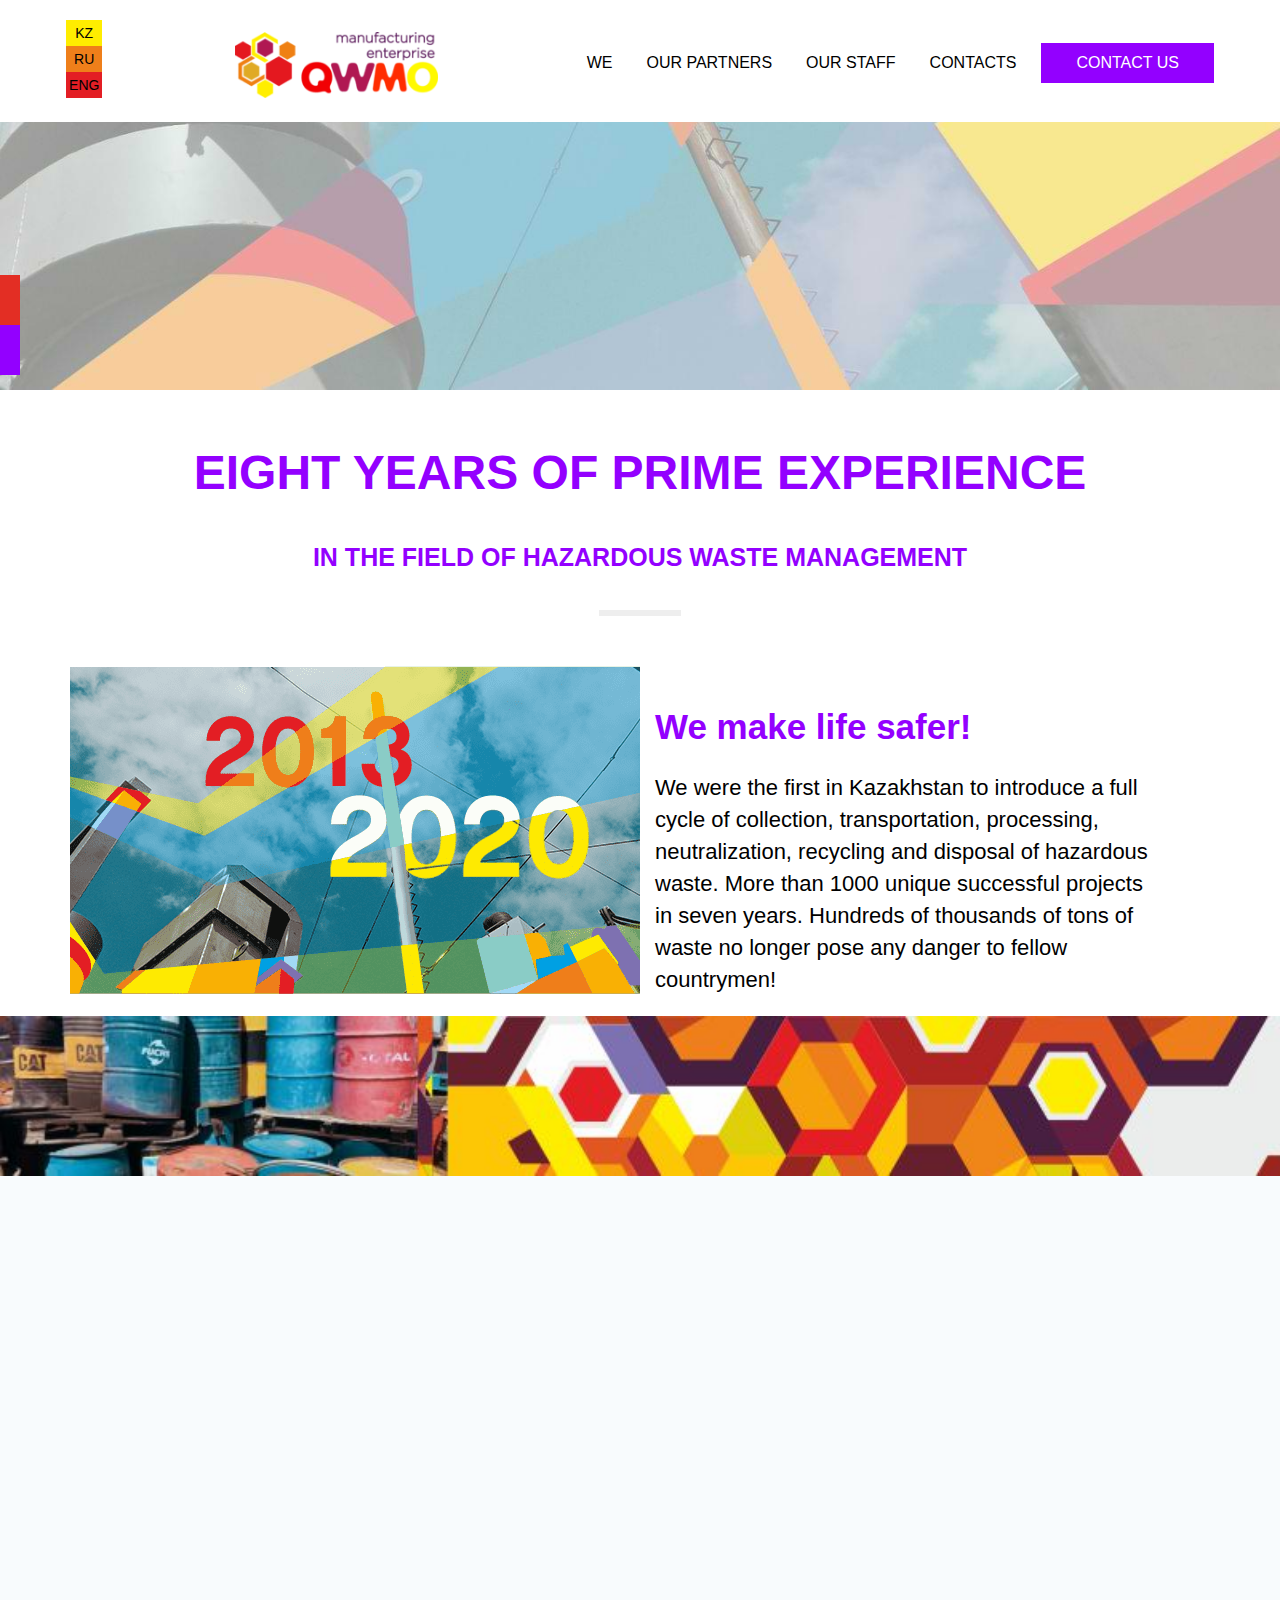
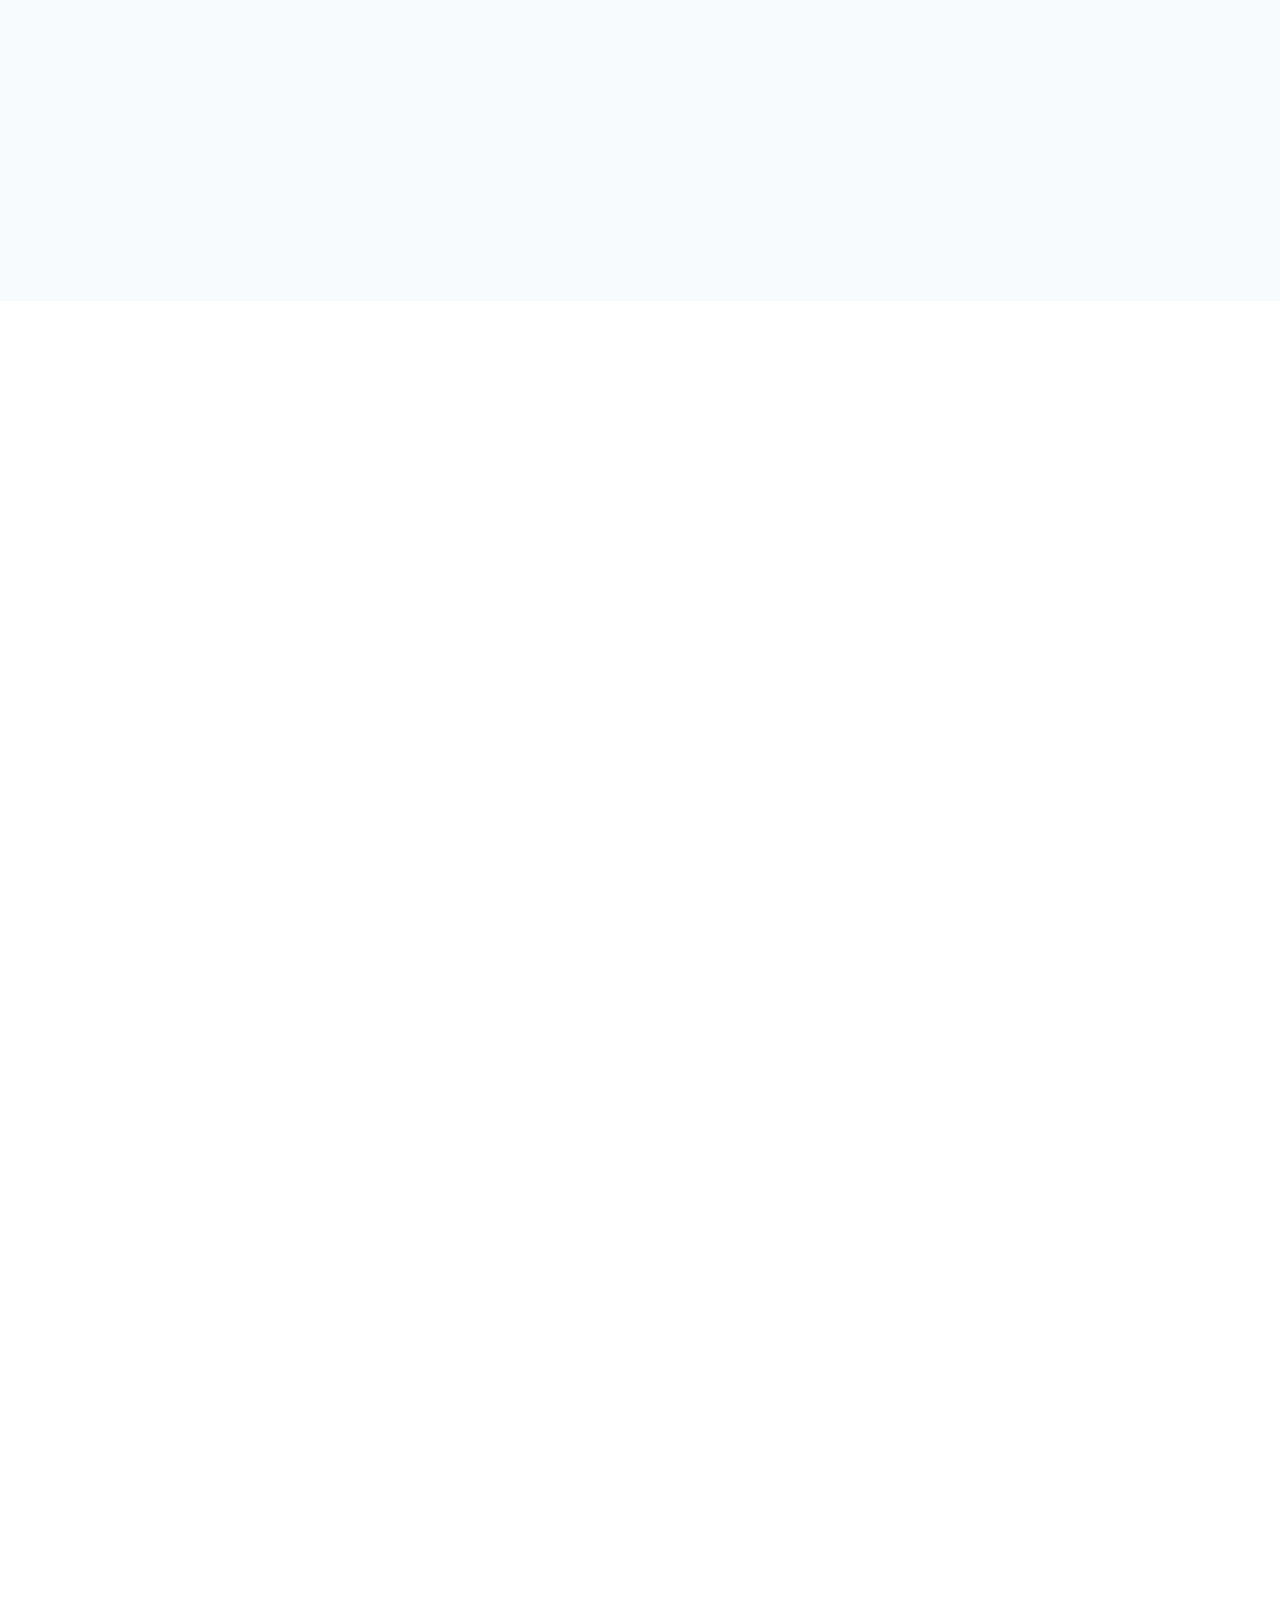
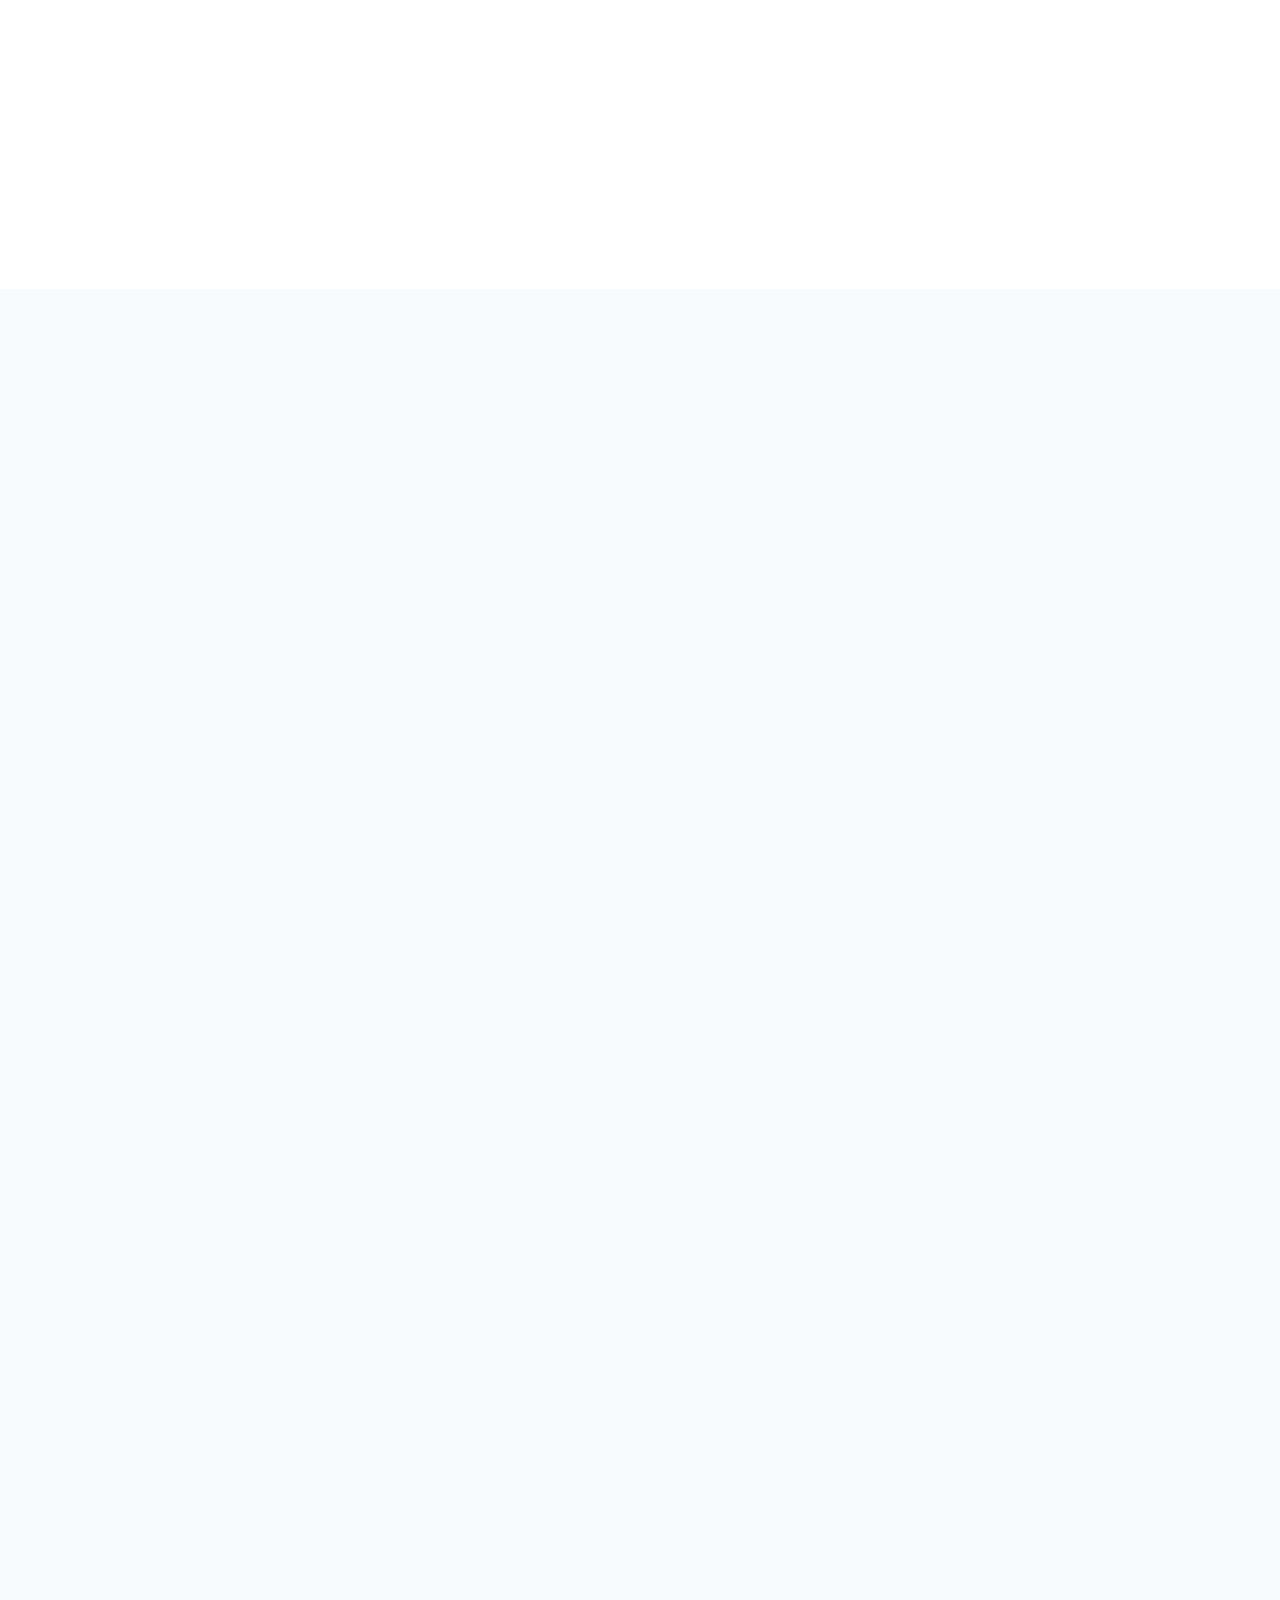
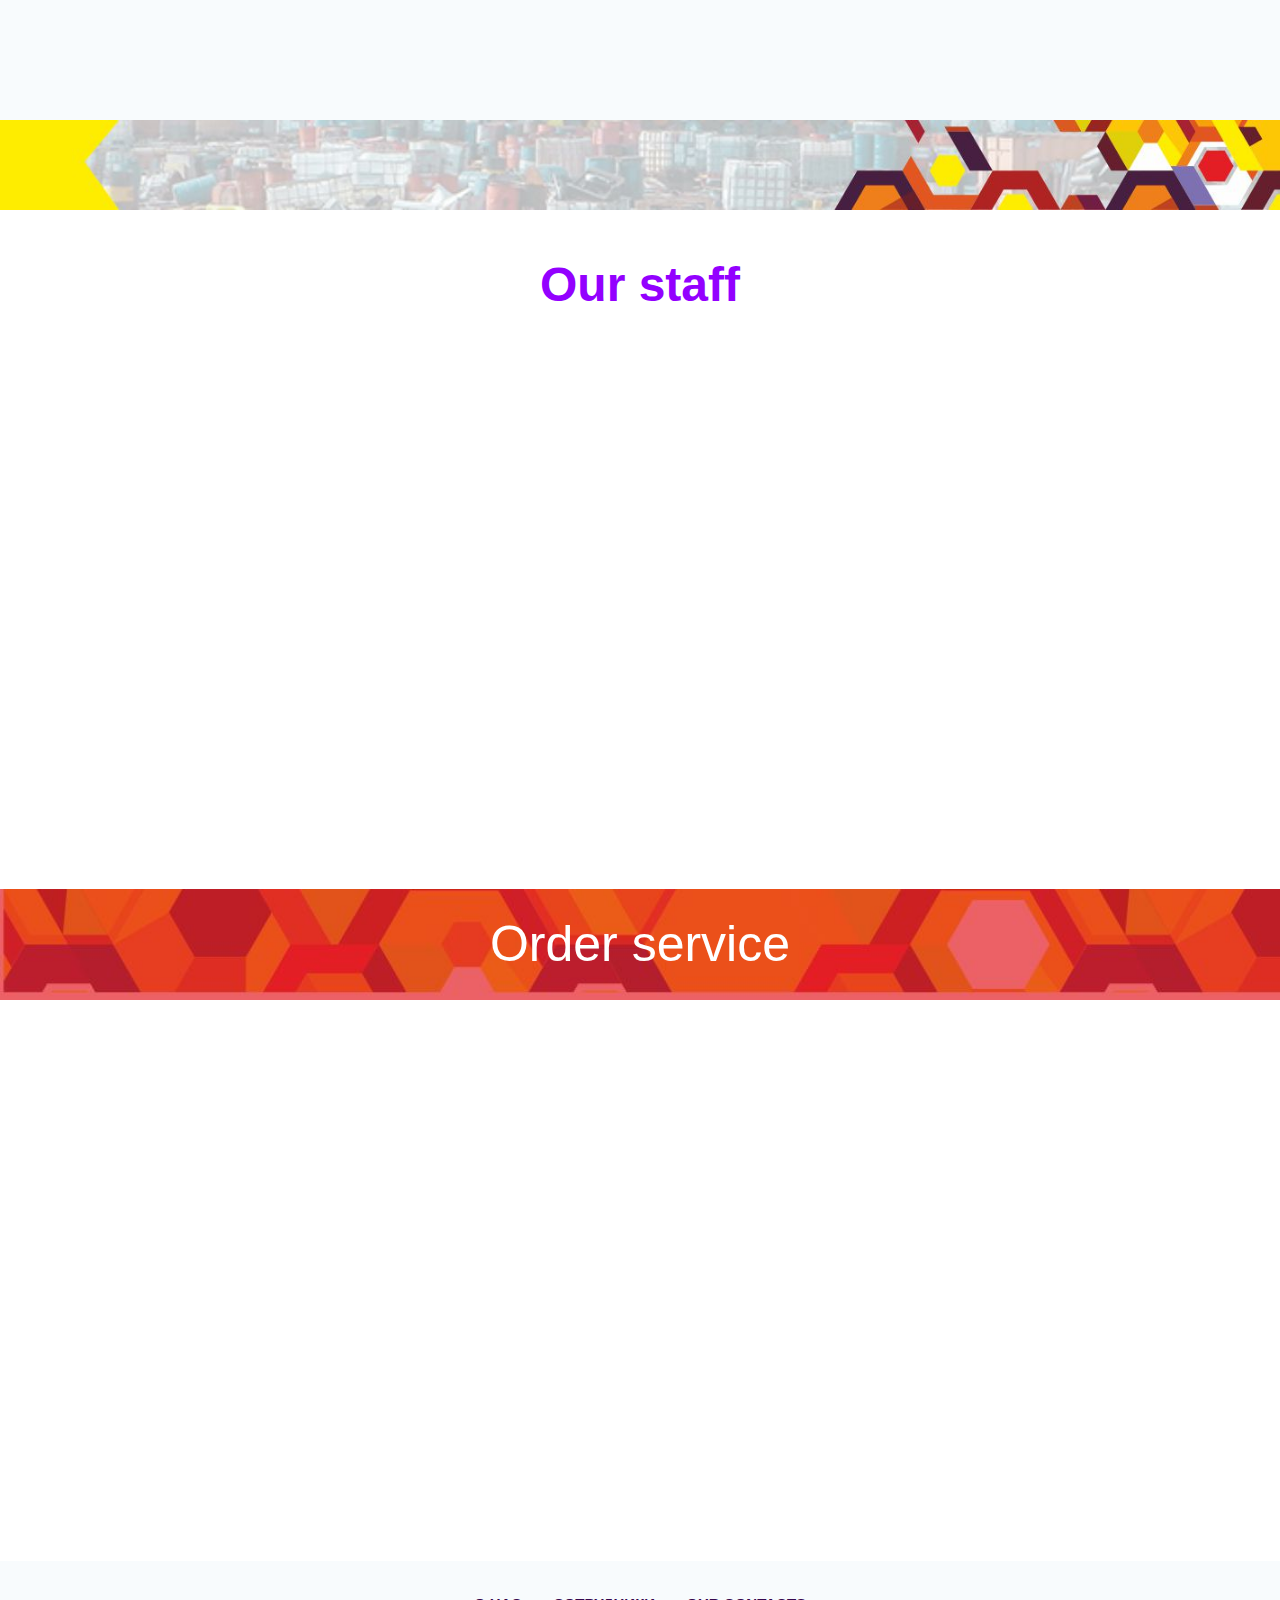
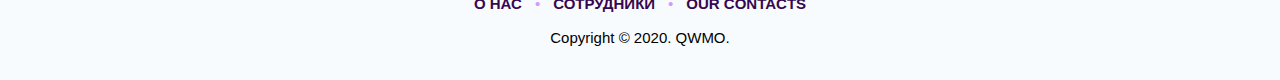
==== lang/eng/index.html @ 1e36c706 "init commit" ====
<!DOCTYPE html>
<html lang="us-en">
  <head>
    <meta charset="utf-8">
    <meta http-equiv="X-UA-Compatible" content="IE=edge">
    <meta name="viewport" content="width=device-width, initial-scale=1">
    <!--========== Page Ttile ==========-->
    <title>QWMO - Factory</title>
    <!-- Google Font -->
    <link href='https://fonts.googleapis.com/css?family=Poppins:400,300,500,600,700' rel='stylesheet' type='text/css'>
    <!-- CSS Plugin Files -->
    <link href="/css/lib/bootstrap.min.css" rel="stylesheet">
    <link href="/css/plugins/font-awesome.min.css" rel="stylesheet">
    <!-- <link href="/css/plugins/lineicons.css" rel="stylesheet"> -->
    <link href="/vendors/magnific-popup/magnific-popup.css" rel="stylesheet">
    <link href="/vendors/bootstrap-touchspin/jquery.bootstrap-touchspin.min.css" rel="stylesheet">
    <link href="/vendors/bootstrap-select/css/bootstrap-select.min.css" rel="stylesheet">
    <link href="/vendors/owl-carousel/assets/owl.carousel.css" rel="stylesheet">
    <link href="/css/plugins/animate.css" rel="stylesheet">
    <!-- Preloader -->
    <link href="/css/plugins/preloader.css" rel="stylesheet">
    <!--========== Main Styles==========-->
    <link href="/css/style.css" rel="stylesheet">
    <!-- Theme CSS (For Available Color Options, See Documentation ) -->
    <link href="/css/themes/blue-orange.css" rel="stylesheet">
    <link href="/css/addons.css" rel="stylesheet">
    <script src="/js/lib/lazy.js"></script>
    <!--========== HTML5 shim and Respond.js (Required) ==========-->
    <!--[if lt IE 9]>
    <script src="js/lib/html5shiv.min.js"></script>
    <script src="js/lib/respond.min.js"></script>
    <![endif]-->
    <link rel="shortcut icon" href="/images/ntpl/favicon.ico" type="image/x-icon">
  </head>
  <body class="home" data-scroll-animation="true" data-spy="scroll" data-target="#main-navbar">
    <!--==========Preloader==========-->
    <div id="loading">
      <div id="loading-center">
        <div id="loading-center-absolute">
          <div class="object" id="object_four"></div>
          <div class="object" id="object_three"></div>
          <div class="object" id="object_two"></div>
          <div class="object" id="object_one"></div>
        </div>
      </div>
    </div>
    <!--==========Header==========-->
    <header class="row" id="header">
      <nav class="navbar navbar-default navbar-fixed-top">
        <div class="container-head">
          <div class="lang">
            <a href="/lang/kaz/" class="kz">kz</a>
            <a href="/" class="ru">ru</a>
            <a href="/lang/eng/" class="eng">eng</a>
          </div>
          <!--========== Brand and toggle get grouped for better mobile display ==========-->
          <div class="navbar-header">
            <a class="navbar-brand" href="/"><img src="/images/ntpl/logo.png" alt=""></a>
            <button type="button" class="navbar-toggle collapsed" data-toggle="collapse" data-target="#main-navbar" aria-expanded="false">
            <span class="sr-only">Toggle navigation</span>
            <span class="icon-bar"></span>
            <span class="icon-bar"></span>
            <span class="icon-bar"></span>
            </button>
          </div>
          <!--========== Collect the nav links, forms, and other content for toggling ==========-->
          <div class="collapse navbar-collapse" id="main-navbar">
            <a href="#svyazatsya" class="b24-web-form-popup-btn-24 btn btn-warning pull-right hidden-sm hidden-xs">Contact us</a>
            <ul class="nav navbar-nav navbar-right">
              <li><a href="#product">We</a></li>
              <!--    <li><a href="#features">Фишки</a></li> -->
              <li><a href="#reviews">Our partners</a></li>
              <li><a href="#people">Our staff</a></li>
              <!--                         <li class="dropdown">
                <a href="#" class="dropdown-toggle" data-toggle="dropdown">Pages <span class="caret"></span></a>
                <ul class="dropdown-menu">
                    <li><a href="index.html">Pre-order (Email)</a></li>
                    <li><a href="index_email.html">Email Signup (Mailchimp)</a></li>
                    <li><a href="index_buy_paypal.html">Buy Now (PayPal)</a></li>
                    <li><a href="index_kickstarter.html">Kickstarter Campaign</a></li>
                    <li><a href="index_indegogo.html">Indegogo Campaign</a></li>
                    <li><a href="index_boxed.html">Boxed Version</a></li>
                    <li><a href="index_rtl.html">RTL Version</a></li>
                    <li><a href="index_video.html">Video Background</a></li>
                    <li class="divider"></li>
                    <li><a href="blog.html">Blog</a></li>
                    <li><a href="blog-single.html">Blog Single</a></li>
                    <li><a href="about.html">About Us</a></li>
                    <li><a href="faq.html">FAQ</a></li>
                    <li><a href="shortcodes.html">Shortcodes</a></li>
                </ul>
                </li> -->
              <li><a href="#contact">Contacts</a></li>
            </ul>
          </div>
          <!--========== /.navbar-collapse ==========-->
        </div>
        <!--========== /.container-fluid ==========-->
      </nav>
      <div class="top-banner row m0 text-center fadeInOnLoad">
        <div class="container">
          <div class="main-text text">
            <h2>Experimental industrial production site <br> Qazaqtan Waste Management Operator LLP</h2>
          </div>
          <!--              <div class="ylw-box">
            <div class="text">
                Мы можем справится со всем  . . .
            </div>
            </div> -->
          <!-- <a href="https://vimeo.com/142705963" class="btn btn-primary btn-lg video">Play <img src="/images/play-btn-icon.png" alt=""> Video</a> -->
          <br>
          <a href="#svyazatsya" class="b24-web-form-popup-btn-24 btn btn-warning btn-lg visible-sm-inline-block visible-xs-inline-block">Contact us</a>
          <!--       <div class="row apple-watch">
            <img src="/images/ntpl/first_background.jpg" alt="" class="background">
            </div> -->
        </div>
      </div>
    </header>
    <!--==========The Product==========-->
    <section class="row the-product split-columns" id="product">
      <div class="container">
        <div class="row section-header wow fadeInUp">
          <h2>EIGHT YEARS OF PRIME EXPERIENCE</h2>
          <h2 style="font-size: 25px;">IN THE FIELD OF HAZARDOUS WASTE MANAGEMENT</h2>
        </div>
        <div class="row m0 split-column wow fadeIn">
          <div class="col-sm-6 image text-right">
            <img class="lazyload" data-src="/images/ntpl/first_background.png" alt="">
          </div>
          <div class="col-sm-6 texts">
            <div class="texts-inner row m0">
              <h2>We make life safer!</h2>
              <p>We were the first in Kazakhstan to introduce a full cycle of collection, transportation, processing, neutralization, recycling and disposal of hazardous waste. More than 1000 unique successful projects in seven years. Hundreds of thousands of tons of waste no longer pose any danger to fellow countrymen!</p>
            </div>
          </div>
        </div>
      </div>
    </section>
    <section class="pause lazyload" data-bg="/images/ntpl/pause.jpg">
    </section>
    <!--==========How its Works==========-->
    <section class="row how-it-works">
      <div class="container">
        <div class="row section-header v2 wow fadeInUp">
          <h2>THREE STEPS OF SUCCESSFUL COOPERATION</h2>
          <!-- <p>Далеко-далеко за словесными горами в стране, гласных, и согласных живут рыбные тексты. Рыбного первую ведущими грамматики от всех решила. Деревни всеми меня, агентство рыбного если</p> -->
        </div>
        <div class="row work-processes">
          <!--==========Work Process==========-->
          <div class="col-sm-4 work-process wow fadeIn">
            <div class="row m0 process-icon">
              <img class="lazyload" data-src="/images/desktop.png" alt="">
            </div>
            <h3>First</h3>
            <p>Request for a commercial proposal, conclusion of an agreement and the first application for the removal of hazardous waste</p>
          </div>
          <!--==========Work Process==========-->
          <div class="col-sm-4 work-process wow fadeIn" data-wow-delay="0.5s">
            <div class="row m0 process-icon">
              <img class="lazyload" data-src="/images/toggles.png" alt="">
            </div>
            <h3>Second</h3>
            <p>Execution of the terms of the contract by our specialists. Recording every step of the hazardous waste management process. Preparation of accompanying documentation. Consulting customers at any stage of contract execution</p>
          </div>
          <!--==========Work Process==========-->
          <div class="col-sm-4 work-process wow fadeIn" data-wow-delay="1s">
            <div class="row m0 process-icon">
              <img class="lazyload" data-src="/images/trophy.png" alt="">
            </div>
            <h3>Third</h3>
            <p>Registration of utilization passports for each type of hazardous waste. Instant signing of acceptance certificates, reconciliation certificates and acts of work performed using EDS</p>
          </div>
        </div>
      </div>
    </section>
    <!--==========Split Columns==========-->
    <section class="row split-columns">
      <!--         <div class="row m0 split-column wow fadeIn">
        <div class="col-sm-6 image text-right">
            <img class="lazyload" data-src="/images/ntpl/photos/1.jpg" alt="">
        </div>
        <div class="col-sm-6 texts">
            <div class="texts-inner row m0">
                <h2>Every Apps you wanted</h2>
                <p>You won’t just send and receive messages, calls, and mail more easily and efficiently. You’ll express yourself in unique, fun, and more personal ways. Communicating with Watch is discreet, sophisticated, and nuanced. a whole new way to connect with others.</p>
            </div>
        </div>
        </div> -->
      <div class="row m0 split-column wow fadeIn">
        <div class="col-sm-6 col-sm-push-6 image">
          <img class="lazyload" data-src="/images/ntpl/photos/3.jpg" alt="">
        </div>
        <div class="col-sm-6 col-sm-pull-6 texts">
          <div class="texts-inner row m0">
            <!-- <h2>Health and Fitness</h2> -->
            <p>Specialists of our company regularly undergo specialized training courses and have a solid skill in handling hazardous waste.</p>
          </div>
        </div>
      </div>
      <div class="row m0 split-column wow fadeIn">
        <div class="col-sm-6 image text-right">
          <img class="lazyload" data-src="/images/ntpl/photos/6.jpg" alt="">
        </div>
        <div class="col-sm-6 texts">
          <div class="texts-inner row m0">
            <!-- <h2>Every Apps you wanted</h2> -->
            <p>The process of accepting hazardous waste from all over Kazakhstan is automated to the maximum. For many years we have been cooperating with a reliable partner - the transport and logistics company "Waste Logistic", whose drivers have extensive experience in the transportation and handling of hazardous waste</p>
          </div>
        </div>
      </div>
      <div class="row m0 split-column wow fadeIn">
        <div class="col-sm-6 col-sm-push-6 image">
          <img class="lazyload" data-src="/images/ntpl/photos/4.jpg" alt="">
        </div>
        <div class="col-sm-6 col-sm-pull-6 texts">
          <div class="texts-inner row m0">
            <!-- <h2>Health and Fitness</h2> -->
            <p>Representatives of different generations, professions and specializations work at the site. But all of them are one big and friendly team with a special mission: to make this country safe for the life of relatives, loved ones, friends of each of them and future generations</p>
          </div>
        </div>
      </div>
      <div class="row m0 split-column wow fadeIn">
        <div class="col-sm-6 image text-right">
          <img class="lazyload" data-src="/images/ntpl/photos/1.jpg" alt="">
        </div>
        <div class="col-sm-6 texts">
          <div class="texts-inner row m0">
            <!-- <h2>Every Apps you wanted</h2> -->
            <p>Over the years, several high-tech lines for management of various types of hazardous waste have appeared on the site. The experience of European companies working in the same field is being adapted to our realities on an ongoing basis.</p>
          </div>
        </div>
      </div>
      <div class="row m0 split-column wow fadeIn">
        <div class="col-sm-6 col-sm-push-6 image">
          <img class="lazyload" data-src="/images/ntpl/photos/2.jpg" alt="">
        </div>
        <div class="col-sm-6 col-sm-pull-6 texts">
          <div class="texts-inner row m0">
            <!-- <h2>Health and Fitness</h2> -->
            <p>One of the advanced technologies introduced by us is a gas cleaning unit. According to the special drawings of our engineers, ecologists, chemists and other specialists, the gas cleaning equipment was manufactured at one of the Russian enterprises. Such installation excludes the ingress of harmful substances into the atmosphere during the disposal of incineration methods for a number of hazardous waste</p>
          </div>
        </div>
      </div>
      <div class="row m0 split-column wow fadeIn">
        <div class="col-sm-6 image text-right">
          <img class="lazyload" data-src="/images/ntpl/photos/5.jpg" alt="">
        </div>
        <div class="col-sm-6 texts">
          <div class="texts-inner row m0">
            <!-- <h2>Every Apps you wanted</h2> -->
            <p>The pressing shop is ready to receive the next batch of waste. Part of the waste after sorting is subject to reuse: the waste is sorted directly at the customer's site, sent to the workshop for pressing, packed and sent to the recycling enterprises.</p>
          </div>
        </div>
      </div>
      <div class="row m0 split-column wow fadeIn">
        <div class="col-sm-6 col-sm-push-6 image">
          <img class="lazyload" data-src="/images/ntpl/photos/7.jpg" alt="">
        </div>
        <div class="col-sm-6 col-sm-pull-6 texts">
          <div class="texts-inner row m0">
            <!-- <h2>Health and Fitness</h2> -->
            <p>The specifics of the work of the experimental industrial production site are not clear and are not familiar to the overwhelming majority of people. But we firmly know that we are doing something important and necessary for everyone.</p>
          </div>
        </div>
      </div>
      <div class="row m0 split-column wow fadeIn">
        <div class="col-sm-6 image text-right">
          <img class="lazyload" data-src="/images/ntpl/photos/8.jpg" alt="">
        </div>
        <div class="col-sm-6 texts">
          <div class="texts-inner row m0">
            <!--    <h2>Every Apps you wanted</h2> -->
            <p>The process of handling hazardous waste is ongoing. This waste has already been disposed of, but it is being replaced from all regions of Kazakhstan by more and more new batches of waste capable of killing all life for many kilometers around. We really make our people's lives safer! We are focused on growth and implementation of new technologies! We know that the work of our employees is extremely important for each of you!</p>
          </div>
        </div>
      </div>
    </section>
    <!--==========Reviews==========-->
    <section class="row reviews lazyload" id="reviews" data-bg="/images/ntpl/review2.jpg">
      <div class="container">
        <div class="row section-header wow fadeInUp">
          <h2>OUR TIME PROVEN BUSINESS PARTNERS IN HAZARDOUS WASTE MANAGEMENT:</h2>
          <!--   <p style="color: #fff;">Don’t take our word,. See what our experts says about the watch. We have got over 1000s of positive reviews.</p> -->
        </div>
        <div class="row">
          <!--==========Review==========-->
          <div class="review col-sm-12 wow fadeIn">
            <div class="sites_cont">
              <!--     <div class="title red-title" style="align-self: center;">Наши партнеры:
                </div> -->
              <div class="sites_box">
                <div class="item">
                  <div class="item_card lazyload" data-bg="/img/partners/pd.jpg">
                    <a target="_blank" href="https:/promothod.kz">
                    <span class="title">“Promotkhod Kazakhstan” LLP</span>
                    </a>
                    <div class="text">
                      <span>Type of activity:</span>
                      <span>
                      scientific and experimental production company for the treatment of hazardous waste of all types in Kazakhstan
                      </span>
                      <span>Address:</span>
                      <span>
                      100000, Republic of Kazakhstan, Karaganda city, 47 Bukhar Zhyrau avenue, 1st floor
                      </span>
                      <span>Contact numbers:</span>
                      <a class="phone" href="tel:+77212410029">+7 (7212) 41 00 29</a>
                    </div>
                  </div>
                </div>
                <div class="item">
                  <div class="item_card lazyload" data-bg="/img/partners/4.jpg">
                    <a target="_blank" href="https://kzsr.kz">
                      <!-- <img class=" lazyloaded" data-src="/img/partners/4.jpg" alt="kzsr" src="/img/partners/4.jpg"> -->
                      <span class="title">“KazVtorResurs” LLP</span>
                    </a>
                    <div class="text"><span><span>Type of activity:</span></span>
                      <span>Separate collection of waste and their further processing</span>
                      <span><span>Address:</span></span>
                      <span>Kazakhstan, Karaganda city, 1/1 Mechanicheskaya str.</span>
                      <span>Contact numbers:</span>
                      <a class="phone" href="tel:+7 775 265 42 13">+7 775 265 42 13</a>
                    </div>
                  </div>
                </div>
                <div class="item">
                  <div class="item_card lazyload" data-bg="/img/partners/8.jpg">
                    <a target="_blank" href="https://rpo.kz/">
                    <span class="title">“Promotkhod Servise” LLP</span>
                    </a>
                    <div class="text">
                      <span>Type of activity:</span>
                      <span>Production of containers of various sizes, design of sites for the separate collection of hazardous waste and solid waste</span>
                      <span>Address:</span>
                      <span>Karaganda city, 5 Alikhanov str., office 414</span>
                      <span>Contact numbers:</span>
                      <a class="phone" href="tel:+7 7212 41 29 88">+7 7212 41 29 88</a>
                      <a class="phone" href="tel:+7 705 765 7788">+7 705 765 77 88</a>
                    </div>
                  </div>
                </div>
                <div class="item">
                  <div class="item_card lazyload" data-bg="/img/partners/10.png">
                    <a target="_blank" href="https://rpo.kz/">
                    <span class="title">ТОО «Промышленные отходы»</span>
                    </a>
                    <div class="text">
                      <span>Type of activity:</span>
                      <span>Работает с государственными, коммунальными, частными предприятиями, освобожденными от налога НДС 12%.</span>
                      <span>Address:</span>
                      <span>100000, г.Караганда, ул. Алиханова, 8, стр. 1 </span>
                      <span>Contact numbers:</span>
                      <a class="phone" href="tel:+77212368156">+7 (7212) 36 81 56</a>
                    </div>
                  </div>
                </div>
                <div class="item">
                  <div class="item_card lazyload" data-bg="/img/partners/3.jpg">
                    <a target="_blank" href="https://trrr.kz/">
                    <span class="title">«RRR Technology» LLP</span>
                    </a>
                    <div class="text">
                      <span>Type of activity:</span>
                      <span>collection, transportation, processing and shipment of secondary raw materials</span>
                      <span>Address:</span>
                      <span>Karaganda, 1/1 Mechanicheskaya str.</span>
                      <span>Contact numbers:</span>
                      <a class="phone" href="tel:+7 708 439 71 03">+7 708 439 71 03</a>
                    </div>
                  </div>
                </div>
                <div class="item">
                  <div class="item_card lazyload" data-bg="/img/partners/2.png">
                    <a target="_blank">
                    <span class="title">“Waste Logistic” LLP</span>
                    </a>
                    <div class="text">
                      <span>Type of activity:</span>
                      <span>transport and logistics services</span>
                      <span>Address:</span>
                      <span>Karaganda, 1a Ushakov str.</span>
                      <span>Contact numbers:</span>
                      <a class="phone" href="tel:+7 708 439 85 87">+7 708 439 85 87</a>
                    </div>
                  </div>
                </div>
                <div class="item">
                  <div class="item_card lazyload" data-bg="/img/partners/5.jpg">
                    <a target="_blank">
                    <span class="title">“Electronic Waste Recycling” LLP</span>
                    </a>
                    <div class="text">
                      <span>Type of activity:</span>
                      <br>
                      <span>disposal of computer and office equipment, as well as fixed assets in public utilities and state enterprises</span>
                    </div>
                  </div>
                </div>
                <div class="item">
                  <div class="item_card lazyload" data-bg="/img/partners/9.jpg">
                    <a target="_blank">
                    <span class="title">“Smart Waste“ LLP</span>
                    </a>
                    <div class="text">
                      <span>Type of activity:</span>
                      <span>smart recycling and disposal of all types of hazardous waste</span>
                      <!-- <span>Address:</span>
                      <span>Petropavlovsk, 41 Medvedev street, room 5</span>
                      <span>Contact numbers:</span>
                      <a class="phone" href="tel:+7 700 320 47 67">+7 700 320 47 67</a> -->
                    </div>
                  </div>
                </div>
                <div class="item">
                  <div class="item_card lazyload" data-bg="/img/partners/6.jpg">
                    <a target="_blank" href="https://empls.biz">
                    <span class="title">
                    “EcoImpulse” LLP
                    </span>
                    </a>
                    <div class="text">
                      <span>Type of activity:</span>
                      <span>acceptance of boards and deep processing of electronic and electrical equipment</span>
                      <span>Address:</span>
                      <span>Karaganda city, 100/7 Molokov str.</span>
                      <span>Contact numbers:</span>
                      <a class="phone" href="tel:+77012926898">+7 (701) 292 68 98</a>
                    </div>
                  </div>
                </div>
                <div class="item">
                  <div class="item_card lazyload" data-bg="/img/partners/0.png">
                    <a target="_blank">
                    <span class="title">
                    “Chemical Waste” LLP
                    </span>
                    </a>
                    <div class="text">
                      <span>Type of activity:</span>
                      <span>company for the processing of chemical and a number of other hazardous waste</span>
                      <span>Address:</span>
                      <span>
                      Aktobe, 030000, junction 41, house 142
                      </span>
                      <span>Contact numbers:</span>
                      <a class="phone" href="tel:+77054502941">+7 705 450 29 41</a>
                    </div>
                  </div>
                </div>
                <div class="item">
                  <div class="item_card lazyload" data-bg="/img/partners/0.png">
                    <a target="_blank">
                    <span class="title">
                    “EcoWaste Qazaqstan” LLP
                    </span>
                    </a>
                    <div class="text">
                      <span>Type of activity:</span>
                      <span>waste recycling and disposal company</span>
                      <span>Address:</span>
                      <span>Ekibastuz, 9, Academician Mardenov boulevard, apt.2</span>
                      <span>Contact numbers:</span>
                      <a class="phone" href="tel:+77019211171">+7 701 921 11 71</a>
                    </div>
                  </div>
                </div>
                <div class="item">
                  <div class="item_card lazyload" data-bg="/img/partners/0.png">
                    <a target="_blank">
                    <span class="title">
                    “Waste Recycling Factory” LLP
                    </span>
                    </a>
                    <div class="text">
                      <span>Type of activity:</span>
                      <span>waste recycling and disposal company.</span>
                      <span>Address:</span>
                      <span>Kostanay, 110000, Baitursynov street, house 67, office 401</span>
                      <span>Contact numbers:</span>
                      <a class="phone" href="tel:+77054502941">+7 705 450 29 41</a>
                    </div>
                  </div>
                </div>
                <div class="item">
                  <div class="item_card lazyload" data-bg="/img/partners/0.png">
                    <a target="_blank">
                    <span class="title">
                    “Promotkhod Vostok” LLP
                    </span>
                    </a>
                    <div class="text">
                      <span>Type of activity:</span>
                      <span>waste recycling and disposal company</span>
                      <span>Address:</span>
                      <span>
                      Ust-Kamenogorsk, New Harbor, 6 <br> Geographically works in the East Kazakhstan and adjacent regions.
                      </span>
                      <span>Contact numbers:</span>
                      <a class="phone" href="tel:+77718409991">+7 771 840 99 91</a>
                    </div>
                  </div>
                </div>
                <div class="item">
                  <div class="item_card lazyload" data-bg="/img/partners/7.jpg">
                    <a target="_blank">
                    <span class="title">
                    “Polymer Waste” LLP
                    </span>
                    </a>
                    <div class="text">
                      <span>Type of activity:</span>
                      <span>Disposal of all types of polymer waste</span>
                    </div>
                  </div>
                </div>
                <div class="item">
                  <div class="item_card lazyload" data-bg="/img/partners/0.png">
                    <a target="_blank">
                    <span class="title">
                    “PromEcoTechnology” LLP
                    </span>
                    </a>
                    <div class="text">
                      <span>Type of activity:</span>
                      <span>
                      design and expert company in the field of environmental protection and ecology
                      </span>
                      <span>Address:</span>
                      <span>Karaganda, 8,1 Alikhanov str.  <br> The company operates throughout Kazakhstan</span>
                      <span>Contact numbers:</span>
                      <a class="phone" href="tel:+77212410029">+7 7212 41 00 29</a>
                    </div>
                  </div>
                </div>
                <div class="item">
                  <div class="item_card lazyload" data-bg="/img/partners/0.png">
                    <a target="_blank">
                    <span class="title">
                    “Promotkhod Development” LLP
                    </span>
                    </a>
                    <div class="text">
                      <span>Address:</span>
                      <span>Almaty, 050050, 92a Polezhayev str., office 208 <br>The company operates in the southern regions of Kazakhstan.</span>
                      <span>Contact numbers:</span>
                      <a class="phone" href="tel:+77772459734">+7 777 245 97 34</a>
                    </div>
                  </div>
                </div>
              </div>
            </div>
          </div>
        </div>
      </div>
    </section>
    <section class="pause pause2 lazyload" data-bg="/images/ntpl/pause.jpg">
    </section>
    <section class="people lazyload" id="people" data-bg="/images/ntpl/bg.jpg">
      <h2 class="text-center">Our staff</h2>
      <div class="img_cont">
        <!-- <div class="image">
          <img class="lazyload" data-src="/img/people/1.png" alt="">
          </div>
          <div class="image">
          <img class="lazyload" data-src="/img/people/2.png" alt="">
          </div> -->
        <div class="image">
          <img class="lazyload" data-src="/img/people/3.png" alt="">
          <div class="name">
            Ирина Владимировна <b>АНДРЕЕВА</b>
          </div>
        </div>
        <div class="image">
          <img class="lazyload" data-src="/img/people/4.png" alt="">
          <div class="name">
            Канагат Солтанович <b>РАМАЗАНОВ</b>
          </div>
        </div>
<!--         <div class="image">
          <img class="lazyload" data-src="/img/people/5.png" alt="">
          <div class="name">
            Сергей Павлович <b>ЛЕМЕЗА</b>
          </div>
        </div> -->
        <!-- <div class="image">
          <img class="lazyload" data-src="/img/people/6.png" alt="">
          </div> -->
        <div class="image">
          <img class="lazyload" data-src="/img/people/7.png" alt="">
          <div class="name">
            Игорь Александрович <b>БРАНТОВ</b>
          </div>
        </div>
        <div class="image">
          <img class="lazyload" data-src="/img/people/8.png" alt="">
          <div class="name">
            Виктор Владимирович <b>ВАСИЛЬЕВ</b>
          </div>
        </div>
        <div class="image">
          <img class="lazyload" data-src="/img/people/9.png" alt="">
          <div class="name">
            Георгий Романович <b>ДЕЕВ</b>
          </div>
        </div>
        <div class="image">
          <img class="lazyload" data-src="/img/people/10.png" alt="">
          <div class="name">
            Виктор Юриевич <b>ПАНЗИН</b>
          </div>
        </div>
        <!-- <div class="image">
          <img class="lazyload" data-src="/img/people/11.png" alt="">
          </div> -->
      </div>
    </section>
    <!--==========Featured On==========-->
    <!--     <section class="row  featured-on">
      <div class="container">
          <div class="row">
              <h3>Партнеры</h3>
              <ul class="nav nav-justified">
                  <li class="wow fadeInUp" data-wow-delay="0.2s"><img src="/images/featured1.png" alt=""></li>
                  <li class="wow fadeInUp" data-wow-delay="0.4s"><img src="/images/featured2.png" alt=""></li>
                  <li class="wow fadeInUp" data-wow-delay="0.6s"><img src="/images/featured3.png" alt=""></li>
                  <li class="wow fadeInUp" data-wow-delay="0.8s"><img src="/images/featured4.png" alt=""></li>
                  <li class="wow fadeInUp" data-wow-delay="1s"><img src="/images/featured5.png" alt=""></li>
                  <li class="wow fadeInUp" data-wow-delay="1.2s"><img src="/images/featured6.png" alt=""></li>
              </ul>
          </div>
      </div>
      </section> -->
    <!--==========FAQS==========-->
    <section class="row faqs">
      <div class="container">
        <div class="row section-header wow fadeInUp">
          <h2>CONTACTS OF LEADING SPECIALISTS:</h2>
          <!-- <p>Got questions? We’ve got answers. If you have some other questions, feel free to send us an email to <a href="#">hello@product.com</a></p> -->
        </div>
        <div class="row">
          <!--==========Faq==========-->
          <div class="col-sm-6 faq wow fadeInUp">
            <h4>Production Site Master</h4>
            <p>
              Николай <span class="lastname">Юрышев</span><br>
              <a href="mailto:sm@qwmo.net">sm@qwmo.net</a> <br>
              <a class="phone" href="tel:+7 702 117 47 77">+7 702 117 47 77</a><br>
            </p>
          </div>
          <!--==========Faq==========-->
          <div class="col-sm-6 faq wow fadeInUp">
            <h4>Production site office manager</h4>
            <p>            Ирина <span class="lastname">АНДРЕЕВА</span><br>
              <a href="mailto:omm@qwmo.net">omm@qwmo.net</a> <br>
              <a class="phone" href="tel:+77084397430">+7 708 439 74 30</a><br> 
            </p>
          </div>
          <!--==========Faq==========-->
          <!-- <div class="col-sm-4 faq wow fadeInUp" data-wow-delay="0.3s">
            <h4>Заведующая складом</h4>
            <p>            Елена <span class="lastname">КЕРЕН</span><br>
                <a href="mailto:bnvstorm@gmail.com">bm@qwmo.net</a> <br>
                <a class="phone" href="tel:+77084368226">+7 708 436 82 26</a><br></p>
            </div> -->
          <!--==========Faq==========-->
        </div>
      </div>
    </section>
    <!--==========Tech Specs==========-->
    <section class="b24-web-form-popup-btn-24 order_service lazyload" data-bg="/images/ntpl/order_btn.jpg">
      <a href="#contact">
      Order service
      </a>
    </section>
    <!--==========Contact==========-->
    <section class="row contact" id="contact">
      <!-- ================== GOOGLE MAP (Change data-lat & data-lon values) ====================== -->
      <!-- TIP : To change the map style, Visit /js/plugins/google-map.js -->
      <!--    <div id="mapBox" class="row m0" data-lat="37.3818288" data-lon="-122.0636325" data-zoom="15"></div> -->
      <iframe id="mapBox" class="lazyload row m0" data-src="https://yandex.ru/map-widget/v1/?um=constructor%3Aada595e678429b4b5ea939796da434f823dffced7c8f4fc98a4c2e3bbb82f47e&amp;source=constructor" width="100%" height="546" frameborder="0"></iframe>
      <!-- Flippable Contact Box -->
      <div class="flip-box-container row m0">
        <div class="flip-box row m0 wow fadeIn">
          <!-- Contact Address (front Side) -->
          <div class="row contact-box flip-box-part">
            <h2>Our contacts</h2>
            <ul class="nav">
              <li><i class="fa fa-map-marker"></i>100000, Республика Казахстан,
                <br>г.Караганда, ул.Ушакова, дом 1а.
              </li>
              <li><i class="fa fa-phone"></i><a href="tel:+7 708 439 74 30">+7 708 439 74 30</a>
              <li><i class="fa fa-envelope"></i><a href="mailto:omm@qwmo.net">omm@qwmo.net</a></li>
            </ul>
            <!--  <button class="flip-contact-box btn btn-block">contact us</button> -->
          </div>
          <!-- Contact Form (back Side) -->
          <div class="row contact-form flip-box-part">
            <a href="javascript:void(0);" class="js-close-flip">&times;</a>
            <!-- Contact Form Starts here -->
            <form action="php/contact.php" id="phpcontactform" method="POST">
              <div class="row">
                <div class="form-group col-sm-6">
                  <input type="text" name="name" class="form-control" placeholder="Name" required>
                </div>
                <div class="form-group col-sm-6">
                  <input type="email" name="email" class="form-control" placeholder="Email Address" required>
                </div>
              </div>
              <div class="form-group">
                <input type="text" name="subject" class="form-control" placeholder="Subject" required>
              </div>
              <div class="form-group">
                <textarea class="form-control" name="message" placeholder="Message" required></textarea>
              </div>
              <button type="submit" id="js-contact-btn" class="btn btn-block">Send Message</button>
              <div id="js-contact-result" data-success-msg="Form submitted successfully." data-error-msg="Oops. Something went wrong."></div>
            </form>
            <!-- // End Contact form -->
          </div>
          <!-- // End back Side -->
        </div>
      </div>
      <!-- // End Contact Box -->
    </section>
    <!--==========Footer==========-->
    <footer class="row lazyload" data-bg="/images/ntpl/footer.jpg">
      <div class="container">
        <!--              <div class="row m0 social-links">
          <ul class="nav">
              <li class="wow fadeInUp"><a href="#"><i class="fa fa-facebook"></i></a></li>
              <li class="wow fadeInUp" data-wow-delay="0.1s"><a href="#"><i class="fa fa-twitter"></i></a></li>
              <li class="wow fadeInUp" data-wow-delay="0.2s"><a href="#"><i class="fa fa-instagram"></i></a></li>
              <li class="wow fadeInUp" data-wow-delay="0.3s"><a href="#"><i class="fa fa-youtube"></i></a></li>
              <li class="wow fadeInUp" data-wow-delay="0.4s"><a href="#"><i class="fa fa-google-plus"></i></a></li>
              <li class="wow fadeInUp" data-wow-delay="0.5s"><a href="#"><i class="fa fa-pinterest"></i></a></li>
          </ul>
          </div> -->
        <div class="row m0 menu-rights">
          <ul class="nav footer-menu">
            <li><a href="#product">О нас</a></li>
            <li><a href="#people">Сотрудники</a></li>
            <li><a href="#contact">Our contacts</a></li>
          </ul>
          <p>
            Copyright © 2020. QWMO.
            <!--  <br class="small-divide"> Все права защищены -->
          </p>
        </div>
      </div>
    </footer>
    <!--========== Javascript Files ==========-->
    <!-- jQuery Latest -->
    <script src="/js/lib/jquery-2.2.0.min.js"></script>
    <!-- Bootstrap JS -->
    <script src="/js/lib/bootstrap.min.js"></script>
    <!-- Plugins -->
    <script src="/vendors/owl-carousel/owl.carousel.js"></script>
    <script src="/vendors/magnific-popup/jquery.magnific-popup.min.js"></script>
    <script src="/vendors/bootstrap-touchspin/jquery.bootstrap-touchspin.min.js"></script>
    <script src="/vendors/bootstrap-select/js/bootstrap-select.min.js"></script>
<!--     <script src="https://maps.googleapis.com/maps/api/js"></script>
    <script src="/js/plugins/gmaps.min.js"></script>
    <script src="/js/plugins/google-map.js"></script> -->
    <script src="/js/plugins/wow.min.js"></script>
    <script src="/js/plugins/validate.js"></script>
    <!-- Includes -->
    <script src="/js/includes/pre-order.js"></script>
    <script src="/js/includes/subscribe.js"></script>
    <script src="/js/includes/contact.js"></script>
    <!-- Style Switcher -->
    <script src="/js/includes/style-switcher.js"></script>
    <!-- Main JS -->
    <script src="/js/main.js"></script>
    <script id="bx24_form_button" data-skip-moving="true">
      (function(w,d,u,b){w['Bitrix24FormObject']=b;w[b] = w[b] || function(){arguments[0].ref=u;
          (w[b].forms=w[b].forms||[]).push(arguments[0])};
          if(w[b]['forms']) return;
          var s=d.createElement('script');s.async=1;s.src=u+'?'+(1*new Date());
          var h=d.getElementsByTagName('script')[0];h.parentNode.insertBefore(s,h);
      })(window,document,'https://qwmo.bitrix24.kz/bitrix/js/crm/form_loader.js','b24form');
      
      b24form({"id":"24","lang":"ru","sec":"p14kcq","type":"button","click":""});
    </script>
  </body>
</html>
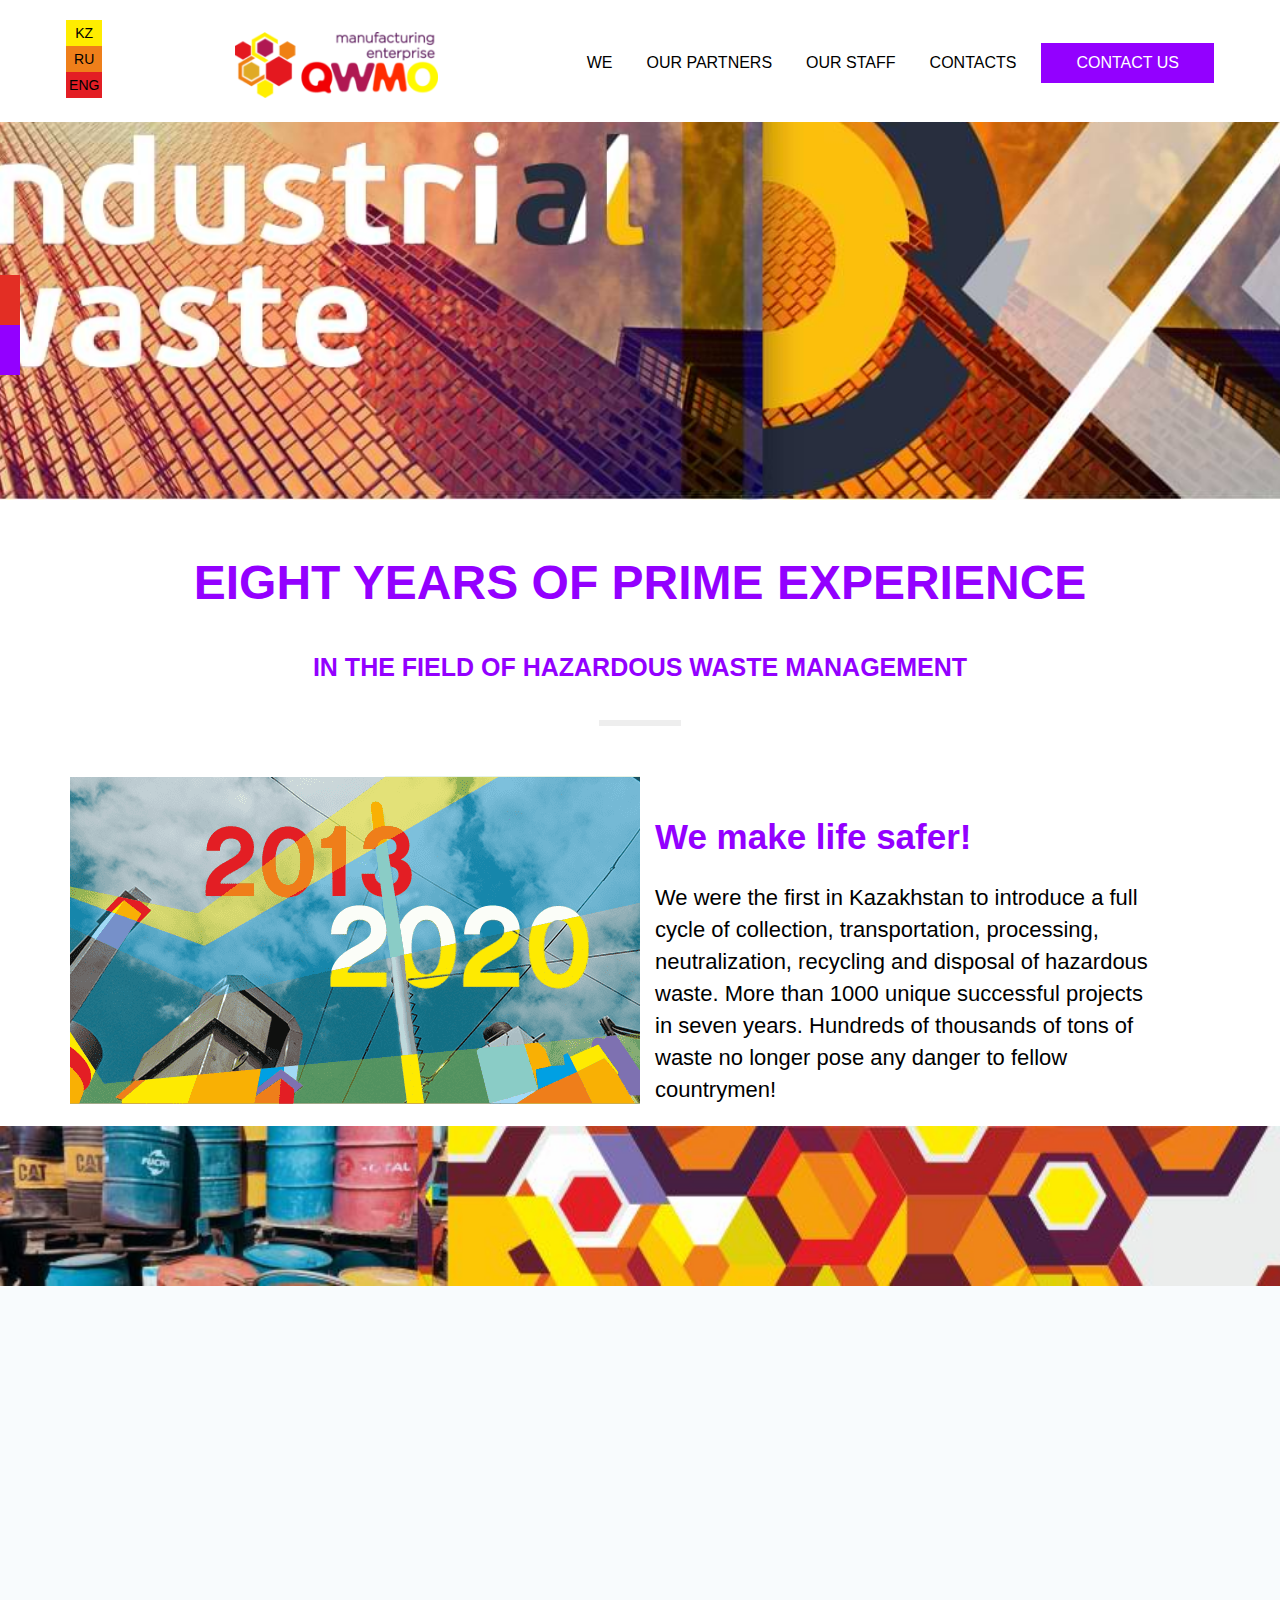
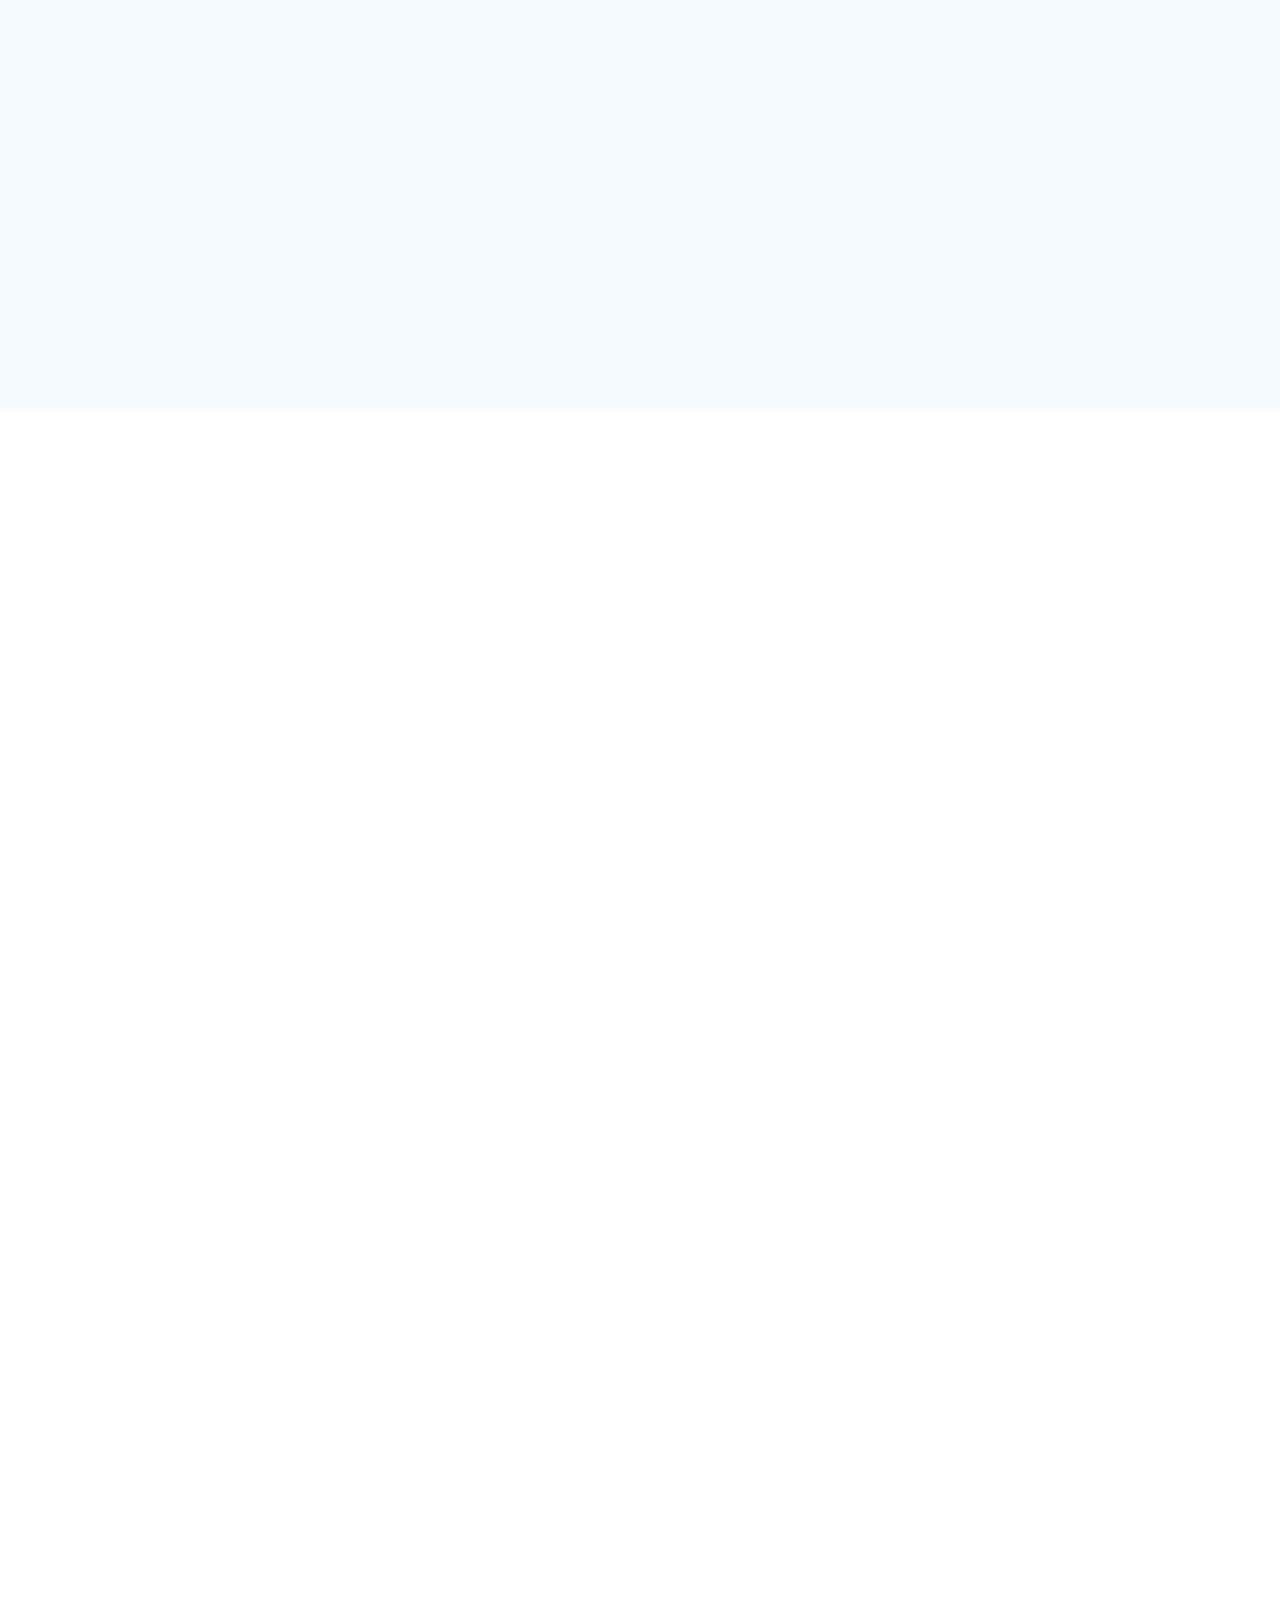
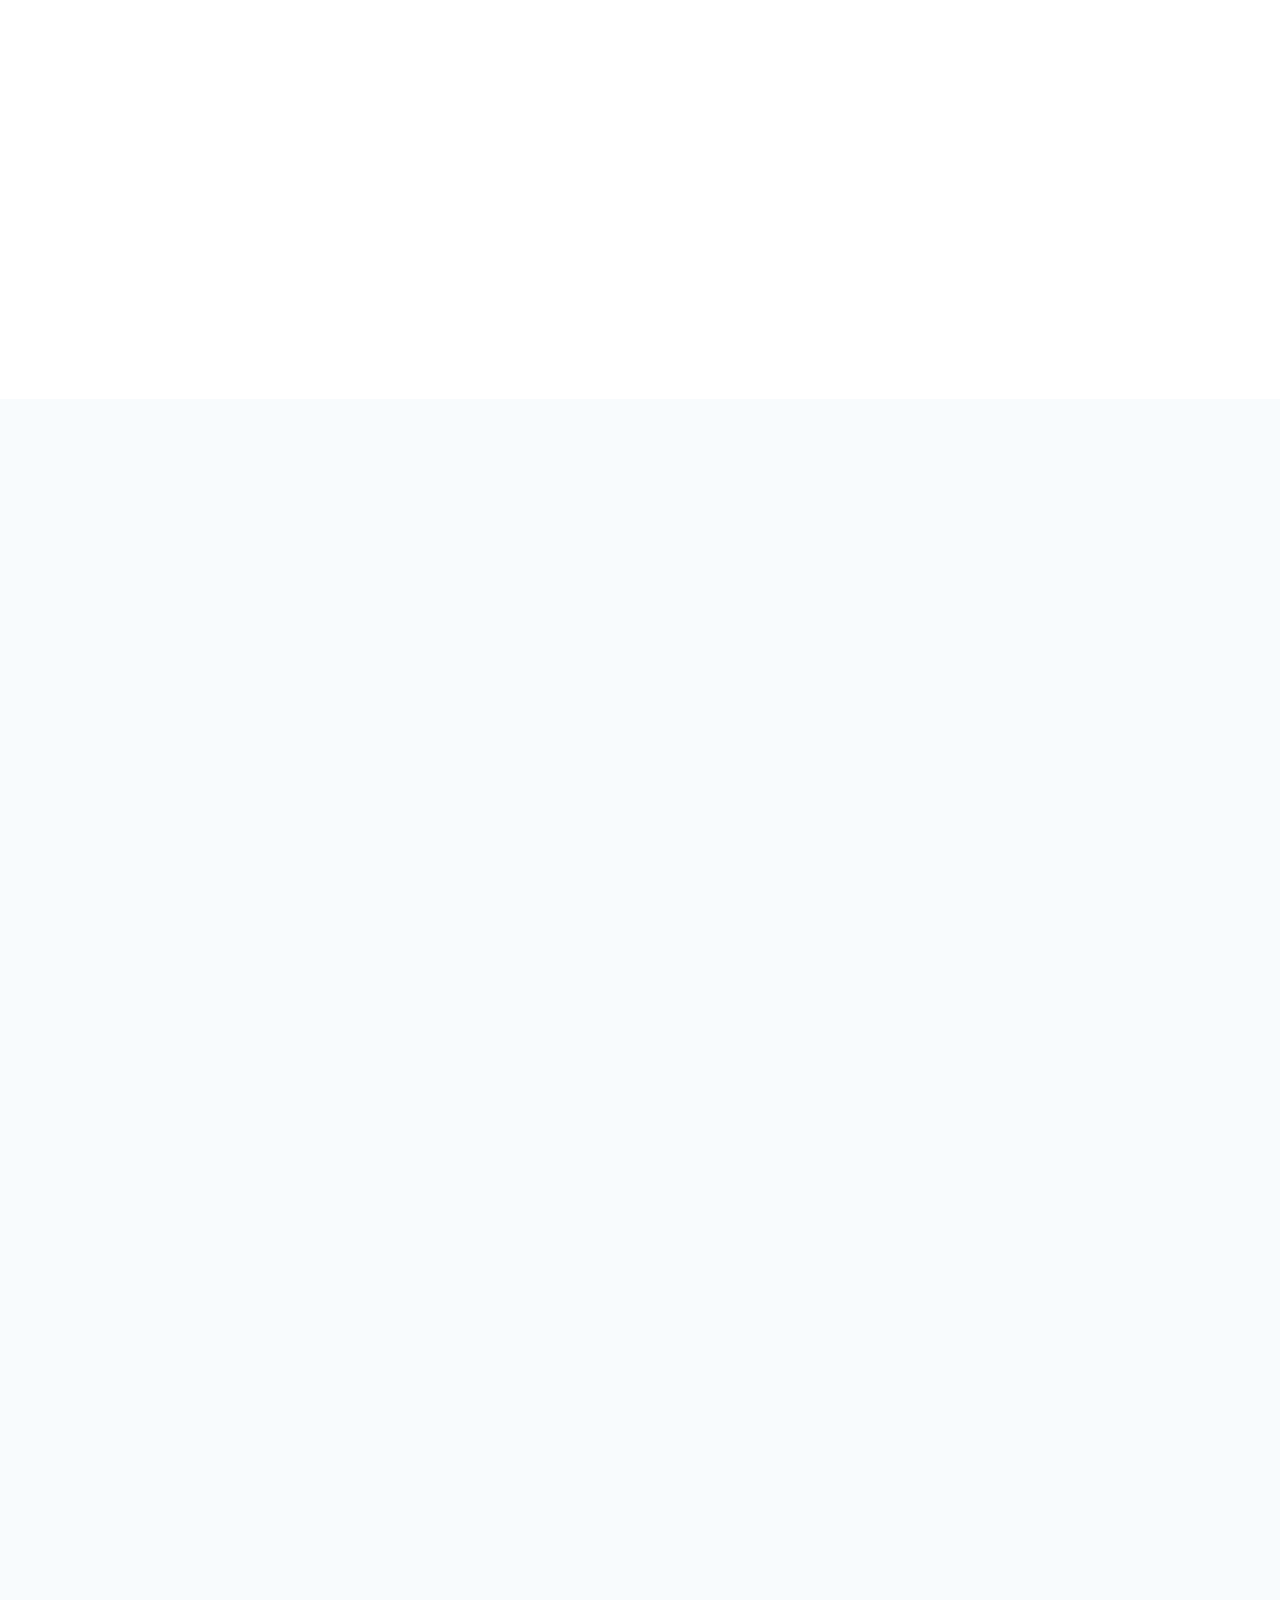
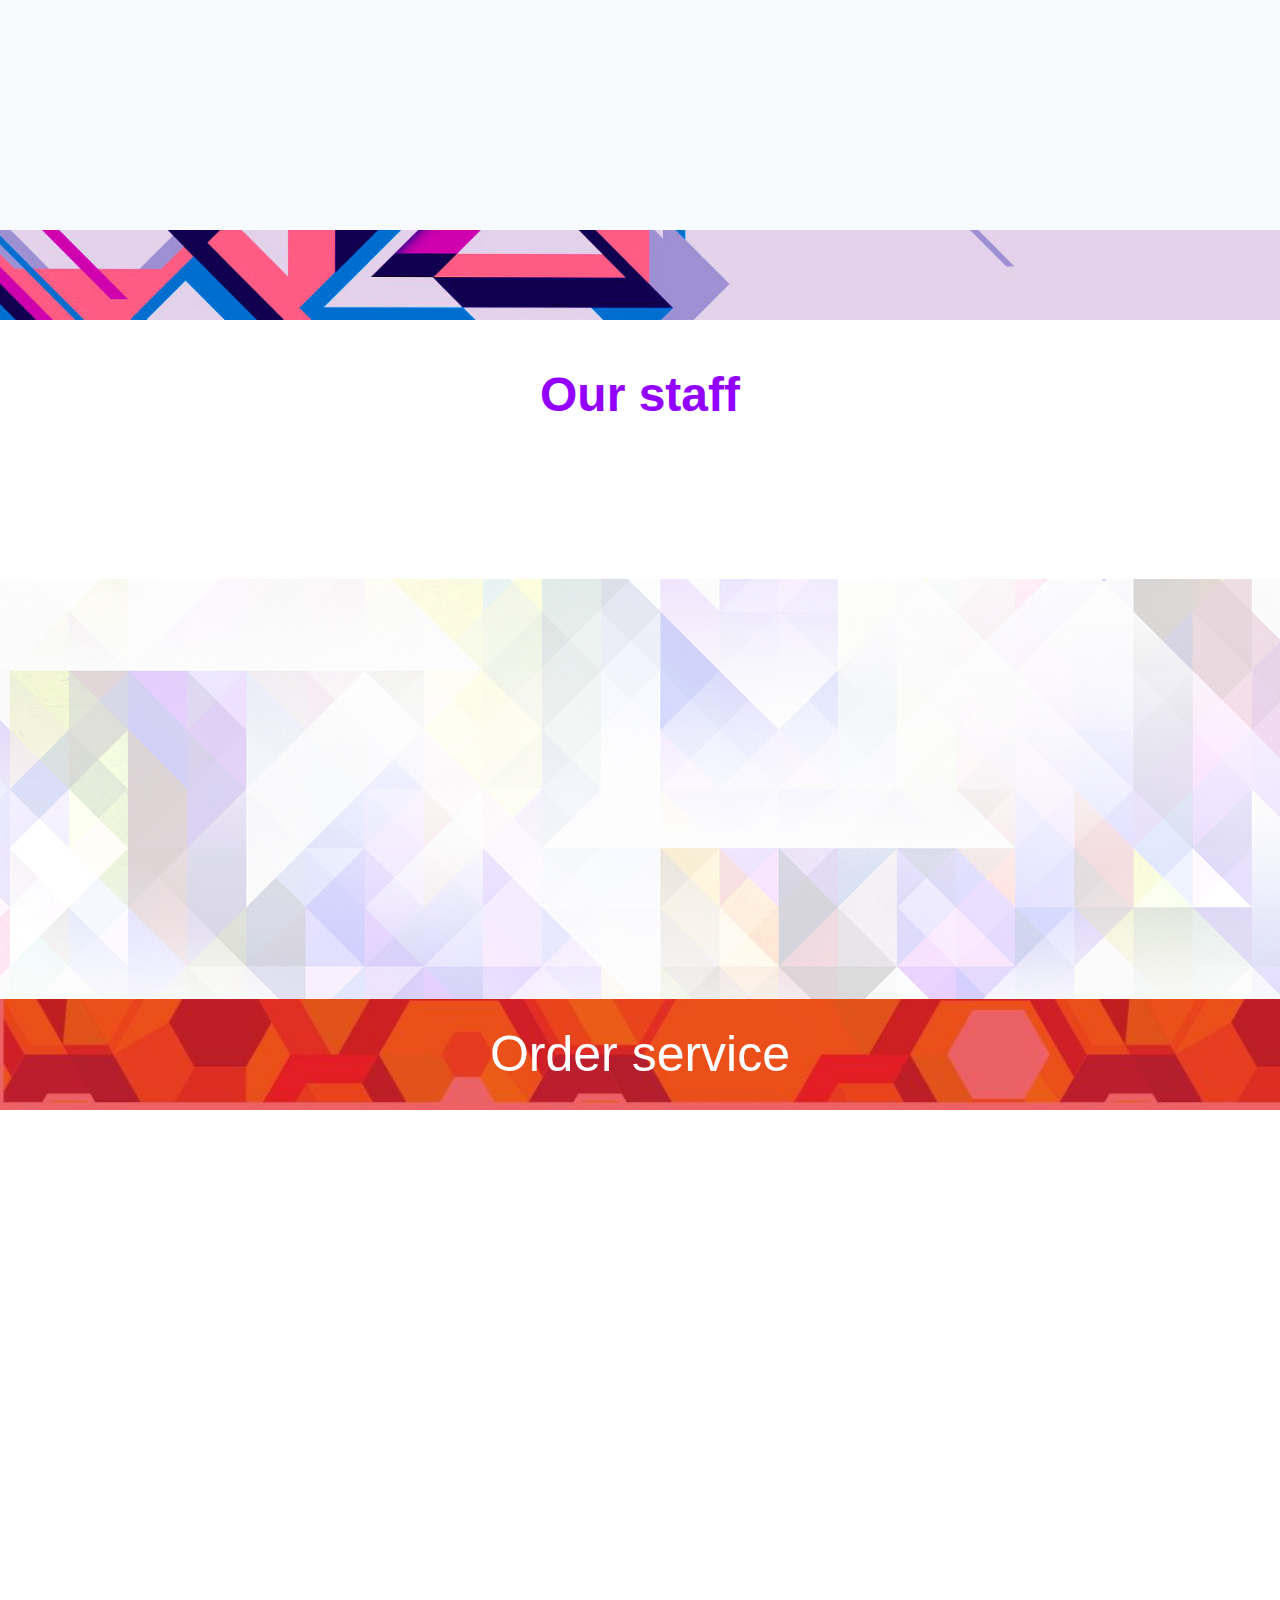
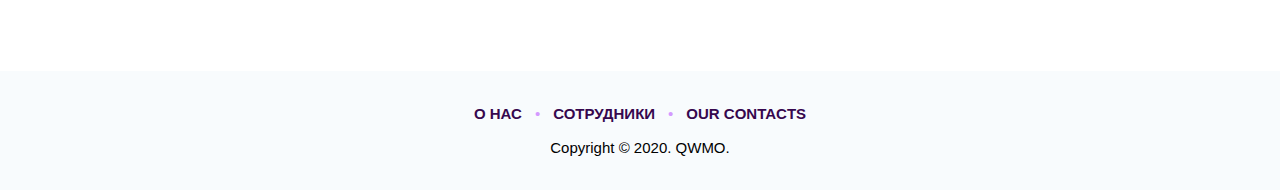
==== commit 525303c2: "remove promdev from all lang versions" ====
--- a/lang/eng/index.html
+++ b/lang/eng/index.html
@@ -532,21 +532,6 @@
                     </div>
                   </div>
                 </div>
-                <div class="item">
-                  <div class="item_card lazyload" data-bg="/img/partners/0.png">
-                    <a target="_blank">
-                    <span class="title">
-                    “Promotkhod Development” LLP
-                    </span>
-                    </a>
-                    <div class="text">
-                      <span>Address:</span>
-                      <span>Almaty, 050050, 92a Polezhayev str., office 208 <br>The company operates in the southern regions of Kazakhstan.</span>
-                      <span>Contact numbers:</span>
-                      <a class="phone" href="tel:+77772459734">+7 777 245 97 34</a>
-                    </div>
-                  </div>
-                </div>
               </div>
             </div>
           </div>
--- a/css/style.css
+++ b/css/style.css
@@ -713,12 +713,12 @@
   transition: all 300ms linear 0s;
 }
 .navbar.is-scrolling {
-  padding: 20px 0;
+  padding: 10px 0;
 }
 .navbar.is-scrolling .navbar-header .navbar-brand {
-  width: 203px;
+/*  width: 203px;
   height: 40px;
-}
+*/}
 .navbar.is-scrolling #main-navbar {
   padding-top: 0;
 }
@@ -844,7 +844,7 @@
   }
 }
 header.row {
-  background: url(../images/ntpl/first_background.jpg) no-repeat scroll center bottom;
+  background: url('/img/new/header.jpg') no-repeat scroll center bottom;
   background-size: cover;
 }
 
@@ -3909,7 +3909,7 @@
 }
 
 .pause2 {
-  background: url(../../images/ntpl/pause2.jpg);
+  background: url(/img/new/pause2.jpg);
   background-repeat: no-repeat;
   background-size: contain;
   padding: 45px 0;
@@ -4063,8 +4063,8 @@
   background: #778897;
 }
 header.row .navbar.is-scrolling {
-  background: url("../../images/ntpl/header.jpg");
-  box-shadow: 0 2px 42px rgba(0, 0, 0, 0.1);
+  background: url("/img/new/head.png");
+  box-shadow: 0 0px 7px 4px rgb(0 0 0 / 45%);
 }
 header.row .navbar.is-scrolling .nav li a {
   color: #8f969d;
@@ -4703,3 +4703,7 @@
 .pricing--featured .pricing__content li {
   color: #fff;
 }
+
+.faqs {
+  background:url('/img/new/contacts.jpg');
+}--- a/css/addons.css
+++ b/css/addons.css
@@ -16,4 +16,7 @@
 	top: 15px;
 }
 
+}
+.top-banner {
+	min-height: 500px;
 }